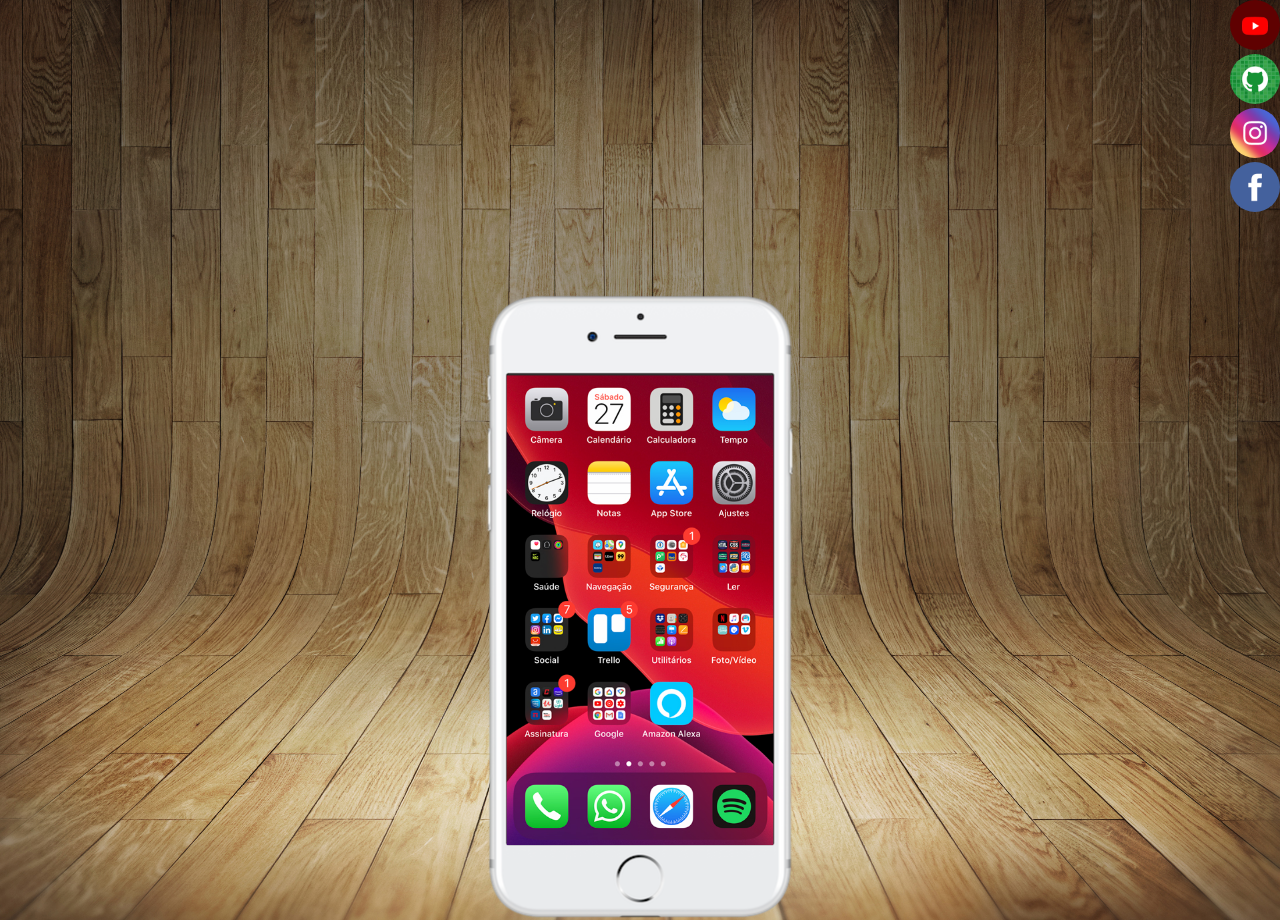
==== index.html @ d7148dd0 "ok" ====
<!DOCTYPE html>
<html lang="pt-br">
<head>
    <meta charset="UTF-8">
    <meta name="viewport" content="width=device-width, initial-scale=1.0">
    <title>Redes sociais</title>
    <link rel="shortcut icon" href="favicon.ico" type="image/x-icon">
    <link rel="stylesheet" href="style.css">
</head>
<body>
    <main>
        <section id="telefone">
            <iframe src="home.html" name="tela" id="tela"
             frameborder="0"></iframe>
                                   
        </section>
        <section id="redes-sociais">
            <a href="https://www.youtube.com/@CursoemVideo" target="tela"> <img src="imagens/logo-youtube.jpg" alt="logo-youtube"></a><br>
             <a href="https://github.com/cassiowebwork" target="tela"><img src="imagens/logo-github.jpg" alt="logo-github"></a><br>
             <a href="" target="tela"><img src="imagens/logo-instagram.jpg" alt="logo-instagram"></a><br>
             <a href="" target="tela"><img src="imagens/logo-facebook.jpg" alt="logo-facebook"></a>                      
        </section>
    </main>
    
</body>
</html>
---- style.css ----
@charset "UTF-8";
*{
    margin: 0px;
    padding: 0px;
    font-family: Arial, Helvetica, sans-serif;

}
html,body{
    height: 900px;
    width: 100vw;
    
}
body{
    background: url(imagens/fundo-madeira.jpg) no-repeat top center;
    background-size: cover;
}
main{
   height: 100vh;
    position: relative;

}
section#telefone{   
    
    position: absolute;
    top: 50%;
    left: 50%;
    transform: translate(-50%, -25%);
    height: 627px;
    width: 311px;
    
    background: url(imagens/frame-iphone.png) no-repeat ;
}
#tela{
    height: 470px;
    width: 267px;
    position: relative;
    top: 13%;
    left: 7%;
    background-size: cover;
}
#redes-sociais{
    text-align: end;
}

#redes-sociais img {
    width: 50px;
    border-radius: 50px;
    text-align: center;
}
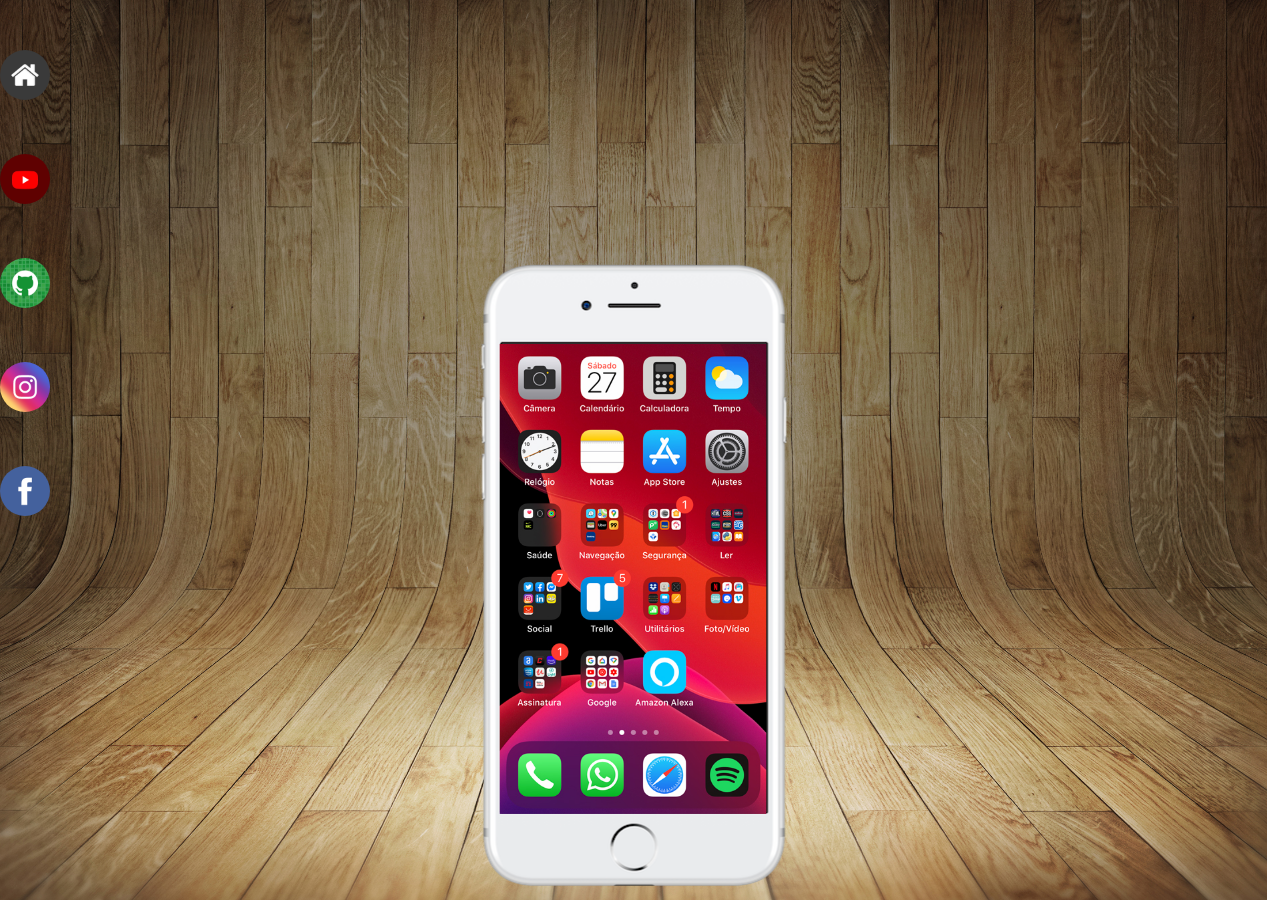
==== commit 9e5f6902: "ok" ====
--- a/index.html
+++ b/index.html
@@ -15,10 +15,11 @@
                                    
         </section>
         <section id="redes-sociais">
-            <a href="https://www.youtube.com/@CursoemVideo" target="tela"> <img src="imagens/logo-youtube.jpg" alt="logo-youtube"></a><br>
-             <a href="https://github.com/cassiowebwork" target="tela"><img src="imagens/logo-github.jpg" alt="logo-github"></a><br>
-             <a href="" target="tela"><img src="imagens/logo-instagram.jpg" alt="logo-instagram"></a><br>
-             <a href="" target="tela"><img src="imagens/logo-facebook.jpg" alt="logo-facebook"></a>                      
+            <a href="home.html" target="tela"><img src="imagens/logo-home.jpg" alt="logo-home"></a><br>
+            <a href="imagens/tela-youtube.png" target="tela"> <img src="imagens/logo-youtube.jpg" alt="logo-youtube"></a><br>
+             <a href="imagens/tela-github.jpg" target="tela"><img src="imagens/logo-github.jpg" alt="logo-github"></a><br>
+             <a href="imagens/tela-instagram.jpg" target="tela"><img src="imagens/logo-instagram.jpg" alt="logo-instagram"></a><br>
+             <a href="imagens/tela-facebook.jpg" target="tela"><img src="imagens/logo-facebook.jpg" alt="logo-facebook"></a>                      
         </section>
     </main>
     
--- a/style.css
+++ b/style.css
@@ -6,8 +6,8 @@
 
 }
 html,body{
-    height: 900px;
-    width: 100vw;
+    height: 99vh;
+    width: 99vw;
     
 }
 body{
@@ -24,7 +24,8 @@
     position: absolute;
     top: 50%;
     left: 50%;
-    transform: translate(-50%, -25%);
+    
+    transform: translate(-50%, -30%);
     height: 627px;
     width: 311px;
     
@@ -39,12 +40,22 @@
     background-size: cover;
 }
 #redes-sociais{
-    text-align: end;
+    text-align: start;
+
 }
-
+#redes-sociais a {
+    background-size: cover;
+}
 #redes-sociais img {
+    
+    margin-top: 50px;
     width: 50px;
     border-radius: 50px;
     text-align: center;
 }
+#redes-sociais img:hover{
+    border: 2px solid black;
+    transform: translate(-10%, -10%);
+    box-shadow: 3px 3px 4px rgba(0, 0, 0, 0.525);
+}
 
